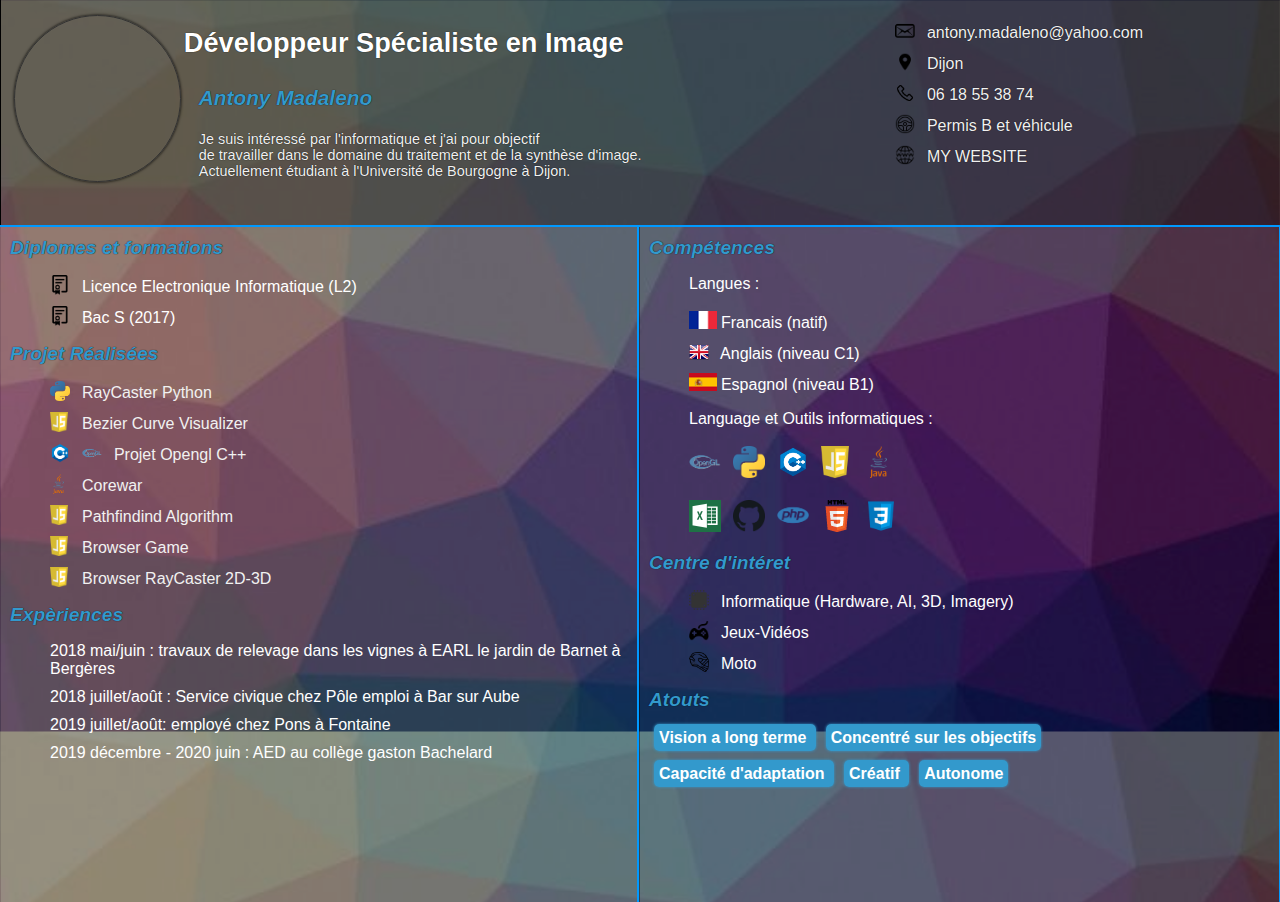
==== cv/cv.html @ 54b231c9 "Add files via upload" ====
<!DOCTYPE html PUBLIC "-//W3C//DTD XHTML 1.0 Strict//EN" "http://www.w3.org/TR/xhtml1/DTD/xhtml1-strict.dtd">
<html xmlns="http://www.w3.org/1999/xhtml" xml:lang="fr" lang="fr">

<head>

     <title>Antony MADALENO</title>
     <meta name="author" lang="fr" content="Antony Madaleno" />
     <meta name="keywords" lang="fr" content="motcle1,mocle2" />
     <meta name="description" content="Description de ma page web." />
     <meta http-equiv="Content-Type" content="text/html; charset=utf-8" />
     <meta http-equiv="Content-Language" content="fr" />
     <meta http-equiv="Content-Script-Type" content="text/javascript" />

     <link href="CSS/main.css" rel="stylesheet" type="text/css" />


</head>

<body>

	<div class="header">

		<p class="name"> Développeur Spécialiste en Image </p>
		<p class="keywords" id="keywords"> Antony Madaleno </p>

		<div class="contact" id="contact">
			<p>
				<ul>
					<li> <span class="logo" id="mail"></span> 		
						<a href="http://antony.madaleno&#64;yahoo.com">antony.madaleno&#64;yahoo.com </a>
					</li>
					<li> <span class="logo" id="city"></span> 	
						Dijon
					</li>
					<li> <span class="logo" id="tel"></span> 		
						06 18 55 38 74
					</li>
					<li> <span class="logo" id="car"></span> 		
						Permis B et véhicule
					</li>
					<li>
						<span class="logo" id="web"></span> 
						<a href="../index.html">MY WEBSITE</a>
					</li>
				</ul>
			</p>
		</div>

		<div class="photo"> </div>

		<p class="bio" id="bio">
			Je suis intéressé par l'informatique et j'ai pour objectif <br />
			de travailler dans le domaine du traitement et de la synthèse d'image. <br />
			Actuellement étudiant à l'Université de Bourgogne à Dijon.
		</p>

	</div>

	<!-- #################[separation de div]################### -->

	<div class="main">

		<p class="text_zone" id="diplomes">

			<span class="title"> Diplomes et formations </span>
			<ul>
				<li>
					<span class="logo" id="diplome"></span> 
					Licence Electronique Informatique (L2)
				</li>

				<li>
					<span class="logo" id="diplome"></span> 
					Bac S (2017)
				</li>
			</ul>

		</p>

		<p class="text_zone" id="projets">

			<span class="title"> Projet Réalisées </span>

			<ul>

				<li>
					<span class="logo" id="python"></span> 
					<a href="https://github.com/AntonyMadaleno/RayCaster_python">RayCaster Python</a>
				</li>

				<li>
					<span class="logo" id="js"></span> 
					<a href="https://github.com/AntonyMadaleno/BezierCurve_generator">Bezier Curve Visualizer</a>
				</li>

				<li>
					<span class="logo" id="cplus"></span> 
					<span class="logo" id="opengl"></span> 
					<a href="https://github.com/AntonyMadaleno/opengl">Projet Opengl C++</a>
				</li>

				<li>
					<span class="logo" id="java"></span> 
					<a href="https://github.com/AntonyMadaleno/corewar">Corewar</a>
				</li>

				<li>
					<span class="logo" id="js"></span> 
					<a href="https://github.com/AntonyMadaleno/dijkastra-visualisation">Pathfindind Algorithm</a>
				</li>

				<li>
					<span class="logo" id="js"></span> 
					<a href="https://github.com/AntonyMadaleno/DodgeGame">Browser Game</a>
				</li>

				<li>
					<span class="logo" id="js"></span> 
					<a href="https://github.com/AntonyMadaleno/2D_RealTime_RayCaster">Browser RayCaster 2D-3D</a>
				</li>

			</ul>
		</p>

		<p class="text_zone" id="langues">

			<span class="title"> Expèriences </span>
			<ul>
				<li>
					2018 mai/juin : travaux de relevage dans les vignes à EARL le jardin de Barnet à Bergères
				</li>

				<li>
					2018 juillet/août : Service civique chez Pôle emploi à Bar sur Aube
				</li>
				
				<li>
					2019 juillet/août: employé chez Pons à Fontaine
				</li>

				<li>
					2019 décembre - 2020 juin : AED au collège gaston Bachelard 
				</li>

			</ul>

		</p>

	</div>

	<!-- #################[separation de div]################### -->

	<div class="right_pannel">

		<p class="text_zone" id="skills">

			<span class="title"> Comp&eacute;tences </span>

			<ul>
				<li>
					Langues : <br /><br />
					<span class="logo" id="fr_flag"></span> 
					Francais (natif)
				</li>

				<li>
					<span class="logo" id="en_flag"></span> 
					Anglais (niveau C1)
				</li>

				<li>
					<span class="logo" id="es_flag"></span> 
					Espagnol (niveau B1)
				</li>
			</ul> 

			<ul>
				<li> 
					Language et Outils informatiques : <br /><br />
					<span class="logo_big" id="opengl"></span>
					<span class="logo_big" id="python"></span>
					<span class="logo_big" id="cplus"></span>
					<span class="logo_big" id="js"></span> 
					<span class="logo_big" id="java"></span> 
					<br /><br />
					<span class="logo_big" id="excel"></span>
					<span class="logo_big" id="Github"></span>
					<span class="logo_big" id="php"></span>
					<span class="logo_big" id="html"></span> 
					<span class="logo_big" id="css"></span> 

				</li>
				
			</ul>
		</p>

		<p class="text_zone" id="interest">

			<span class="title"> Centre d'intéret </span>

			<ul>
				<li>
					<span class="logo" id="informatique"></span> 
					Informatique (Hardware, AI, 3D, Imagery)
				</li>

				<li>
					<span class="logo" id="jeux"></span> 
					Jeux-Vid&eacute;os
				</li>

				<li>
					<span class="logo" id="moto"></span> 
					Moto
				</li>

			</ul>
		</p>

		<p class="text_zone" id="assets">
			<span class="title"> Atouts </span> <br /><br />
			<span class="assets_text"> Vision a long terme </span>
			<span class="assets_text"> Concentr&eacute; sur les objectifs </span> <br /><br />
			<span class="assets_text"> Capacit&eacute; d'adaptation </span>
			<span class="assets_text"> Cr&eacute;atif </span>
			<span class="assets_text"> Autonome </span>
			
		</p>

	</div>

</body>

</html>
---- cv/CSS/main.css ----
body {
	background-image: url("../resource/background.jpg");
	background-size: cover;
	font-family: Arial, Helvetica, sans-serif;
	overflow: hidden;
	color: #ffffff;
}

.header {
	position: absolute;
	display: block;
	background-color: rgba(0,0,0,0.6);
	top: 0;
	left: 0;
	padding-left: 1%;
	padding-right: 1%;
	width: 98%;
	height: 25%;
	border-left: 1px solid black;
	border-right: 1px solid black;
	color: #f1f1f1;
}

.right_pannel {
	position: absolute;
	display: block;
	width: 50%;
	height: 75%;
	top: 25%;
	right: 0;
	border-left: 2px solid #0099ff;
	border-right: 1px solid #0099ff;
	border-top: 2px solid #0099ff;
	background-color: rgba(0,0,0,0.4);
}

.main {
	position: absolute;
	display: block;
	width: 50%;
	height: 75%;
	top: 25%;
	left: 0;
	border-top: 2px solid #0099ff;
	background-color: rgba(0,0,0,0.4);
}

.text_zone {
	margin: 10px;
}

.title {
	font-style: italic;
	font-size: 120%;
	font-weight: bold;
	text-shadow: 0 0 1px black;
	color: #3399cc;
}

.name {
	font-size: 170%;
	font-weight: bold;
	color: #ffffff;
	text-shadow: 0 0 1px black;
	margin-left: 170px;
}
.keywords {
	font-size: 130%;
	color: #3399cc;
	font-style: italic;
	font-weight: bolder;
	text-shadow: 0 0 1px black;
	margin-left: 185px;
}
.bio {
	font-size: 90%;
	color: #f1f1f1;
	text-shadow: 0 0 1px black;
	margin-left: 185px;
	text-align: justify;
}

.photo {
	position: absolute;
	top: 15px;
	background-image: url("../resource/photo.png");
	background-size: cover;
	width: 165px;
	height: 165px;
	border: 1px solid #323232;
	border-radius: 100%;
	box-shadow: 0px 0px 3px black;
	left: 1%;
}

.contact {
	position: absolute;
	display: block;
	right: 10%;
	top: 5px;
	text-shadow: 0 0 1px black;
}

ul {
	list-style-type: none; 
}
li {margin: 10px;}

.website
{
	margin-left: 42px;
	margin-top: 15px;
	font-weight: bolder;
}

.logo {
	height: 20px;
	width: 20px;
	padding-right: 7.5px;
	background-repeat: no-repeat;
	background-size: contain;
	display: inline-block;
	vertical-align: text-bottom;
}
.logo_big {
	height: 32px;
	width: 32px;
	padding-right: 7.5px;
	background-repeat: no-repeat;
	background-size: contain;
	display: inline-block;
}
.fr_flag_contact {
	height: 25px;
	width: 25px;
	bottom: 7%;
	right: 200px;
	background-repeat: no-repeat;
	background-size: contain;
	position: absolute;
}

.assets_text {
	background-color: #3399cc;
	color: #fff;
	font-weight: bold;
	padding: 5px;
	margin: 5px;
	border-radius: 5px;
	box-shadow: 0px 0px 3px #3399cc;
}

a {
	color: #f1f1f1;
	text-decoration: none;
}

a:active {
	color: #999;
}

a:hover {
	color: #3399cc;
}

#mail {background-image: url("../resource/logo/mail.png");}
#linkedin {background-image: url("../resource/logo/linkedin.png");}
#city {background-image: url("../resource/logo/position.png");}
#jeux {background-image: url("../resource/logo/jeux.png");}
#informatique {background-image: url("../resource/logo/informatique.png");}
#sport {background-image: url("../resource/logo/sport.png");}
#diplome {background-image: url("../resource/logo/diplome.png");}
#fr_flag {background-image: url("../resource/logo/fr_flag.png");}
#en_flag {background-image: url("../resource/logo/en_flag.png");}
#es_flag {background-image: url("../resource/logo/es_flag.png");}
#html {background-image: url("../resource/logo/html.png");}
#css {background-image: url("../resource/logo/css.png");}
#java {background-image: url("../resource/logo/java.png");}
#python {background-image: url("../resource/logo/python.png");}
#js {background-image: url("../resource/logo/js.png");}
#tel {background-image: url("../resource/logo/tel.png");}
#car {background-image: url("../resource/logo/car.png");}
#moto {background-image: url("../resource/logo/moto.png");}
#electron {background-image: url("../resource/logo/electron.png");}
#excel {background-image: url("../resource/logo/logo-excel.png");}
#cplus {background-image: url("../resource/logo/c++.png");}
#php {background-image: url("../resource/logo/php.png");}
#Github {background-image: url("../resource/logo/Github.png");}
#opengl {background-image: url("../resource/logo/OpenGL.png");}
#web {background-image: url("../resource/logo/web.png");}
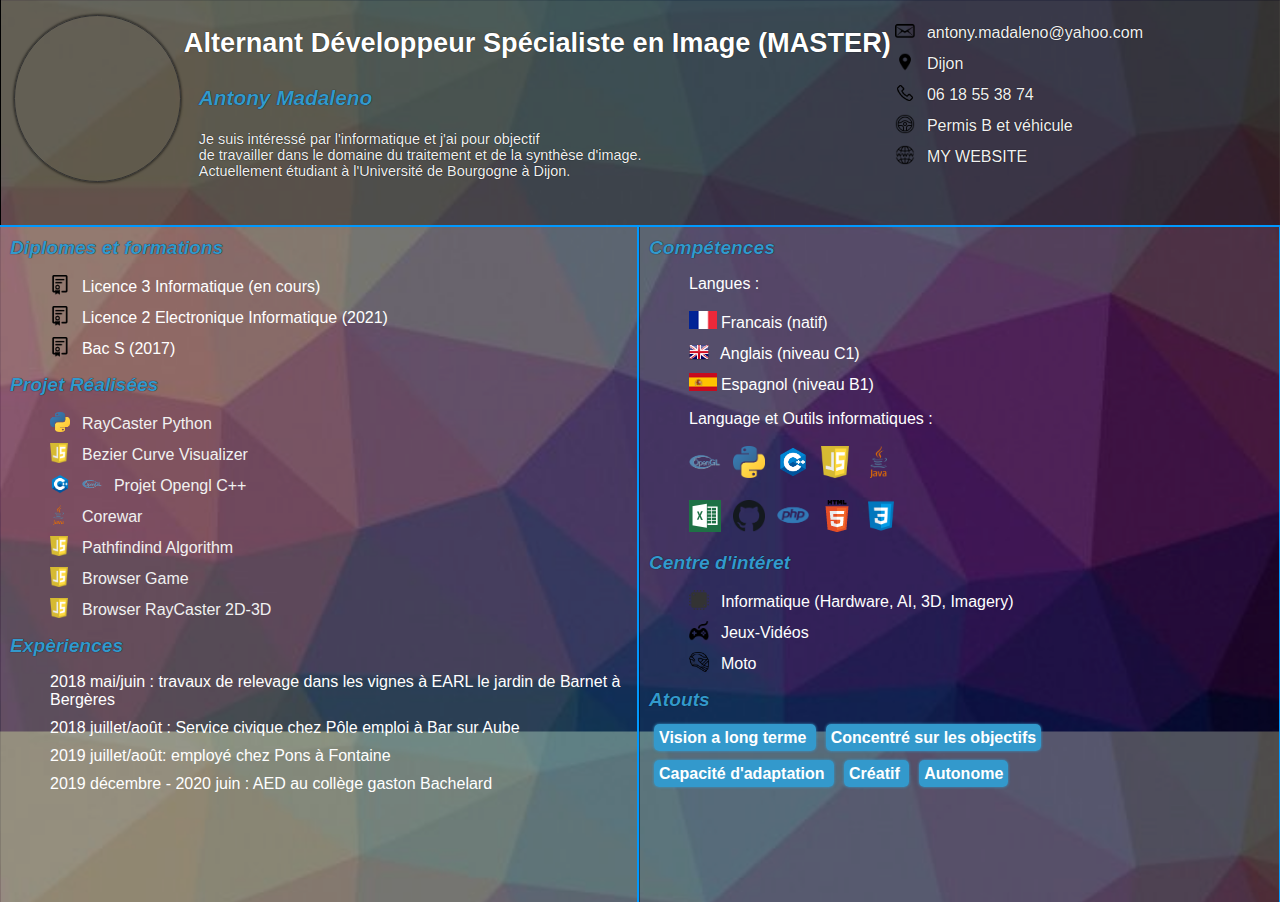
==== commit 4ae06bbe: "Update cv.html" ====
--- a/cv/cv.html
+++ b/cv/cv.html
@@ -20,7 +20,7 @@
 
 	<div class="header">
 
-		<p class="name"> Développeur Spécialiste en Image </p>
+		<p class="name"> Alternant Développeur Spécialiste en Image (MASTER)</p>
 		<p class="keywords" id="keywords"> Antony Madaleno </p>
 
 		<div class="contact" id="contact">
@@ -64,9 +64,14 @@
 
 			<span class="title"> Diplomes et formations </span>
 			<ul>
+				
 				<li>
 					<span class="logo" id="diplome"></span> 
-					Licence Electronique Informatique (L2)
+					Licence 3 Informatique (en cours)
+				</li>
+				<li>
+					<span class="logo" id="diplome"></span> 
+					Licence 2 Electronique Informatique (2021)
 				</li>
 
 				<li>
@@ -231,4 +236,4 @@
 
 </body>
 
-</html>+</html>
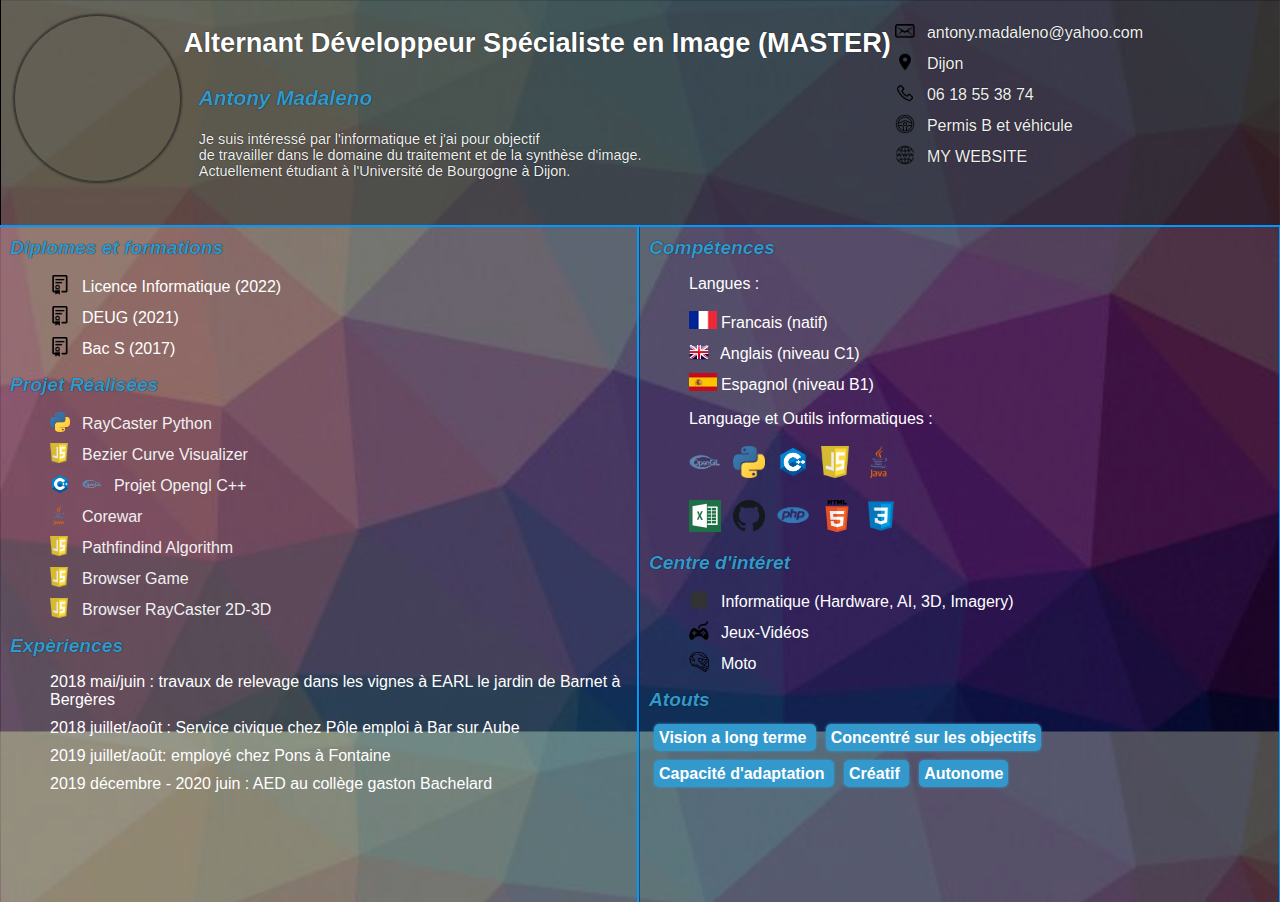
==== commit fd9096a7: "Add files via upload" ====
--- a/cv/cv.html
+++ b/cv/cv.html
@@ -67,11 +67,11 @@
 				
 				<li>
 					<span class="logo" id="diplome"></span> 
-					Licence 3 Informatique (en cours)
+					Licence Informatique (2022)
 				</li>
 				<li>
 					<span class="logo" id="diplome"></span> 
-					Licence 2 Electronique Informatique (2021)
+					DEUG (2021)
 				</li>
 
 				<li>
@@ -236,4 +236,4 @@
 
 </body>
 
-</html>
+</html>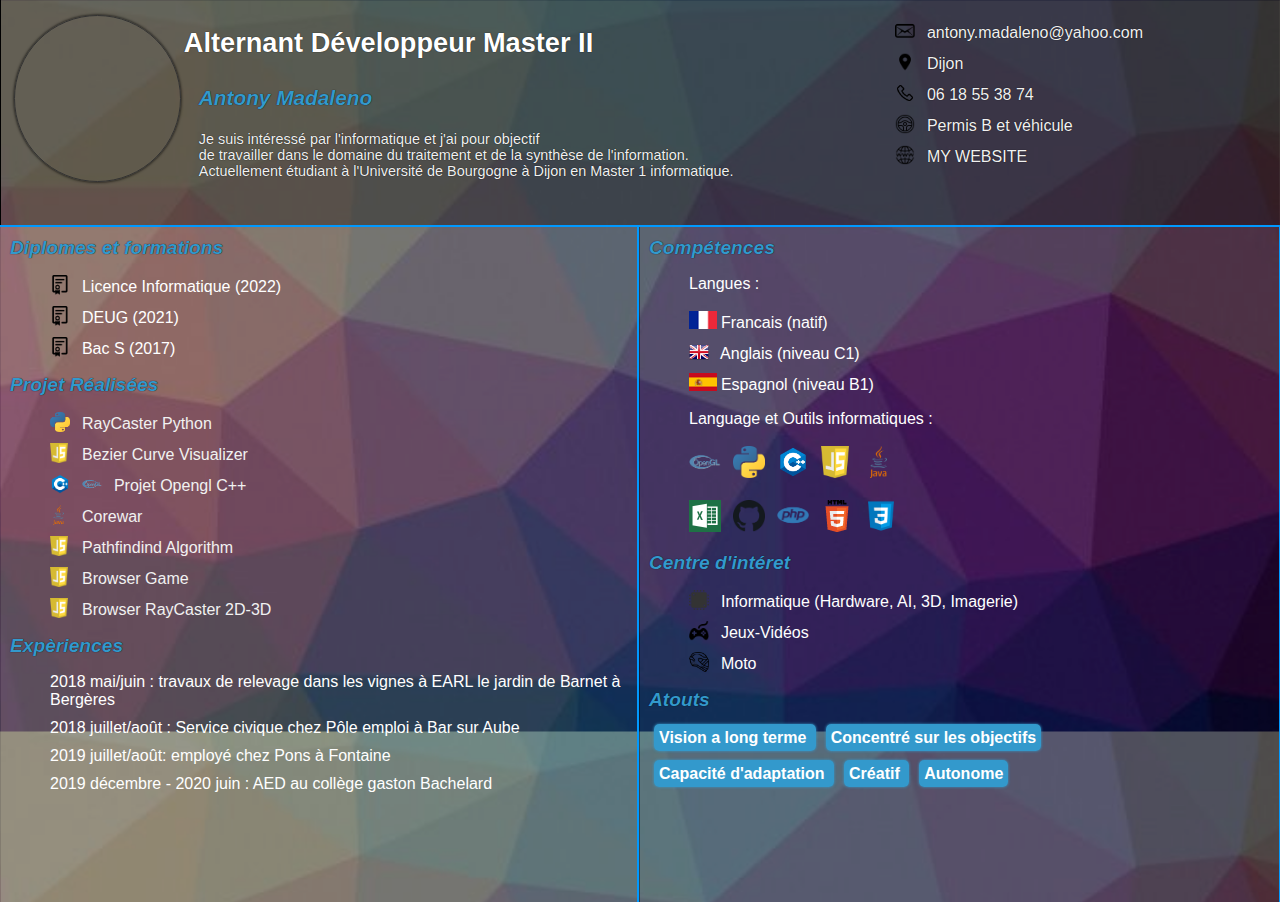
==== commit 91aafe1c: "Add files via upload" ====
--- a/cv/cv.html
+++ b/cv/cv.html
@@ -20,7 +20,7 @@
 
 	<div class="header">
 
-		<p class="name"> Alternant Développeur Spécialiste en Image (MASTER)</p>
+		<p class="name"> Alternant Développeur Master II</p>
 		<p class="keywords" id="keywords"> Antony Madaleno </p>
 
 		<div class="contact" id="contact">
@@ -50,8 +50,8 @@
 
 		<p class="bio" id="bio">
 			Je suis intéressé par l'informatique et j'ai pour objectif <br />
-			de travailler dans le domaine du traitement et de la synthèse d'image. <br />
-			Actuellement étudiant à l'Université de Bourgogne à Dijon.
+			de travailler dans le domaine du traitement et de la synthèse de l'information. <br />
+			Actuellement étudiant à l'Université de Bourgogne à Dijon en Master 1 informatique.
 		</p>
 
 	</div>
@@ -206,7 +206,7 @@
 			<ul>
 				<li>
 					<span class="logo" id="informatique"></span> 
-					Informatique (Hardware, AI, 3D, Imagery)
+					Informatique (Hardware, AI, 3D, Imagerie)
 				</li>
 
 				<li>
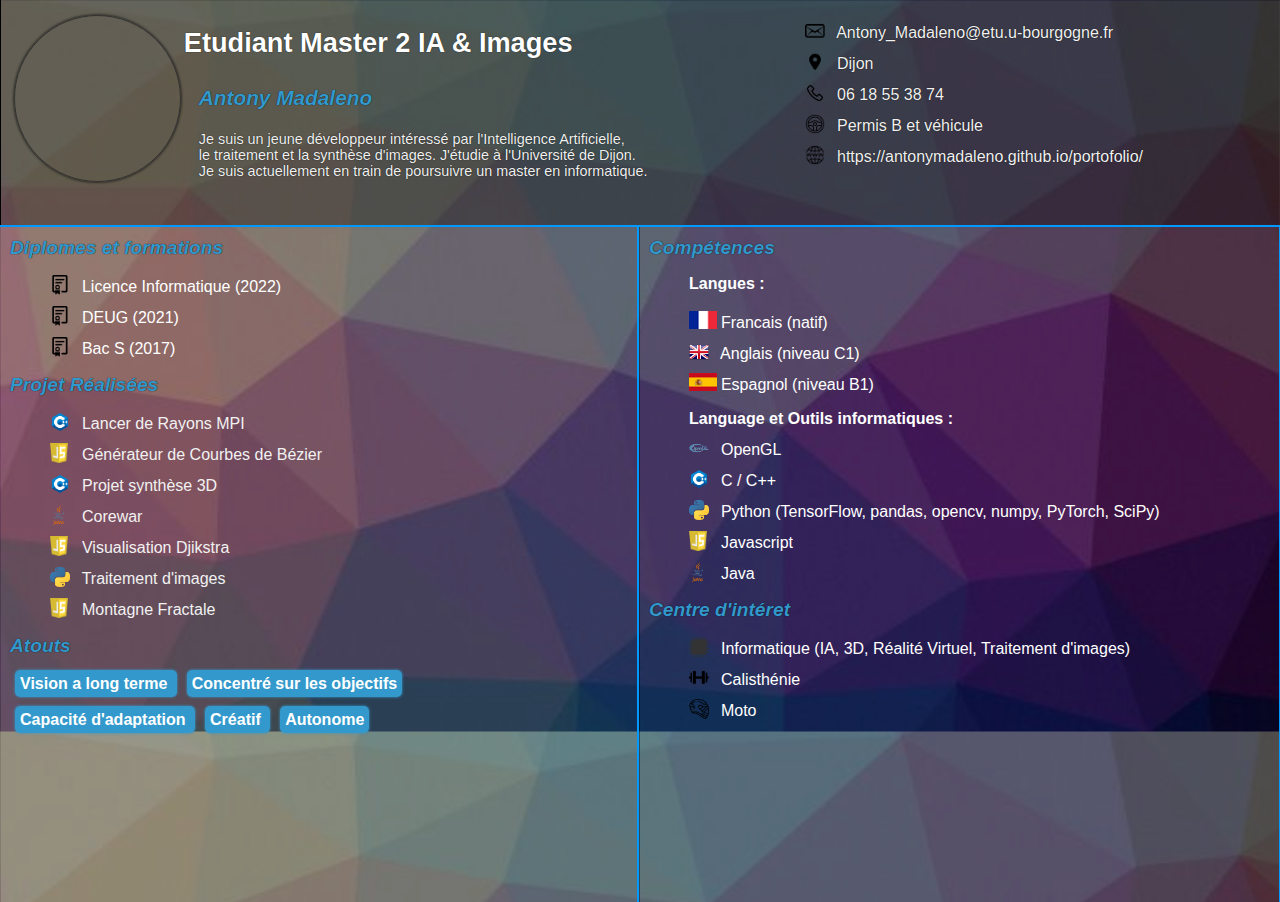
==== commit 79c40742: "Add files via upload" ====
--- a/cv/cv.html
+++ b/cv/cv.html
@@ -11,23 +11,23 @@
      <meta http-equiv="Content-Language" content="fr" />
      <meta http-equiv="Content-Script-Type" content="text/javascript" />
 
+     <link href="https://fonts.googleapis.com/css?family=Roboto|Montserrat&display=swap" rel="stylesheet">
      <link href="CSS/main.css" rel="stylesheet" type="text/css" />
 
-
 </head>
 
 <body>
 
 	<div class="header">
 
-		<p class="name"> Alternant Développeur Master II</p>
+		<p class="name"> Etudiant Master 2 IA & Images</p>
 		<p class="keywords" id="keywords"> Antony Madaleno </p>
 
 		<div class="contact" id="contact">
 			<p>
 				<ul>
 					<li> <span class="logo" id="mail"></span> 		
-						<a href="http://antony.madaleno&#64;yahoo.com">antony.madaleno&#64;yahoo.com </a>
+						<a href="http://Antony_Madaleno&#64;etu.u-bourgogne.fr">Antony_Madaleno&#64;etu.u-bourgogne.fr </a>
 					</li>
 					<li> <span class="logo" id="city"></span> 	
 						Dijon
@@ -40,7 +40,7 @@
 					</li>
 					<li>
 						<span class="logo" id="web"></span> 
-						<a href="../index.html">MY WEBSITE</a>
+						<a href="https://antonymadaleno.github.io/portofolio/">https://antonymadaleno.github.io/portofolio/</a>
 					</li>
 				</ul>
 			</p>
@@ -49,9 +49,7 @@
 		<div class="photo"> </div>
 
 		<p class="bio" id="bio">
-			Je suis intéressé par l'informatique et j'ai pour objectif <br />
-			de travailler dans le domaine du traitement et de la synthèse de l'information. <br />
-			Actuellement étudiant à l'Université de Bourgogne à Dijon en Master 1 informatique.
+			Je suis un jeune développeur intéressé par l'Intelligence Artificielle,<br/> le traitement et la synthèse d'images. J'étudie à l'Université de Dijon.<br/>Je suis actuellement en train de poursuivre un master en informatique.
 		</p>
 
 	</div>
@@ -89,19 +87,18 @@
 			<ul>
 
 				<li>
-					<span class="logo" id="python"></span> 
-					<a href="https://github.com/AntonyMadaleno/RayCaster_python">RayCaster Python</a>
+					<span class="logo" id="cplus"></span> 
+					<a href="https://github.com/AntonyMadaleno/MPI">Lancer de Rayons MPI</a>
 				</li>
 
 				<li>
 					<span class="logo" id="js"></span> 
-					<a href="https://github.com/AntonyMadaleno/BezierCurve_generator">Bezier Curve Visualizer</a>
-				</li>
-
-				<li>
-					<span class="logo" id="cplus"></span> 
-					<span class="logo" id="opengl"></span> 
-					<a href="https://github.com/AntonyMadaleno/opengl">Projet Opengl C++</a>
+					<a href="https://github.com/AntonyMadaleno/BezierCurve_generator">Générateur de Courbes de Bézier</a>
+				</li>
+
+				<li>
+					<span class="logo" id="cplus"></span>  
+					<a href="https://github.com/AntonyMadaleno/MGSI/tree/main">Projet synthèse 3D</a>
 				</li>
 
 				<li>
@@ -111,112 +108,17 @@
 
 				<li>
 					<span class="logo" id="js"></span> 
-					<a href="https://github.com/AntonyMadaleno/dijkastra-visualisation">Pathfindind Algorithm</a>
+					<a href="https://github.com/AntonyMadaleno/dijkastra-visualisation">Visualisation Djikstra</a>
+				</li>
+
+				<li>
+					<span class="logo" id="python"></span> 
+					<a href="https://github.com/AntonyMadaleno/TP2_Imagerie_multispectral">Traitement d'images</a>
 				</li>
 
 				<li>
 					<span class="logo" id="js"></span> 
-					<a href="https://github.com/AntonyMadaleno/DodgeGame">Browser Game</a>
-				</li>
-
-				<li>
-					<span class="logo" id="js"></span> 
-					<a href="https://github.com/AntonyMadaleno/2D_RealTime_RayCaster">Browser RayCaster 2D-3D</a>
-				</li>
-
-			</ul>
-		</p>
-
-		<p class="text_zone" id="langues">
-
-			<span class="title"> Expèriences </span>
-			<ul>
-				<li>
-					2018 mai/juin : travaux de relevage dans les vignes à EARL le jardin de Barnet à Bergères
-				</li>
-
-				<li>
-					2018 juillet/août : Service civique chez Pôle emploi à Bar sur Aube
-				</li>
-				
-				<li>
-					2019 juillet/août: employé chez Pons à Fontaine
-				</li>
-
-				<li>
-					2019 décembre - 2020 juin : AED au collège gaston Bachelard 
-				</li>
-
-			</ul>
-
-		</p>
-
-	</div>
-
-	<!-- #################[separation de div]################### -->
-
-	<div class="right_pannel">
-
-		<p class="text_zone" id="skills">
-
-			<span class="title"> Comp&eacute;tences </span>
-
-			<ul>
-				<li>
-					Langues : <br /><br />
-					<span class="logo" id="fr_flag"></span> 
-					Francais (natif)
-				</li>
-
-				<li>
-					<span class="logo" id="en_flag"></span> 
-					Anglais (niveau C1)
-				</li>
-
-				<li>
-					<span class="logo" id="es_flag"></span> 
-					Espagnol (niveau B1)
-				</li>
-			</ul> 
-
-			<ul>
-				<li> 
-					Language et Outils informatiques : <br /><br />
-					<span class="logo_big" id="opengl"></span>
-					<span class="logo_big" id="python"></span>
-					<span class="logo_big" id="cplus"></span>
-					<span class="logo_big" id="js"></span> 
-					<span class="logo_big" id="java"></span> 
-					<br /><br />
-					<span class="logo_big" id="excel"></span>
-					<span class="logo_big" id="Github"></span>
-					<span class="logo_big" id="php"></span>
-					<span class="logo_big" id="html"></span> 
-					<span class="logo_big" id="css"></span> 
-
-				</li>
-				
-			</ul>
-		</p>
-
-		<p class="text_zone" id="interest">
-
-			<span class="title"> Centre d'intéret </span>
-
-			<ul>
-				<li>
-					<span class="logo" id="informatique"></span> 
-					Informatique (Hardware, AI, 3D, Imagerie)
-				</li>
-
-				<li>
-					<span class="logo" id="jeux"></span> 
-					Jeux-Vid&eacute;os
-				</li>
-
-				<li>
-					<span class="logo" id="moto"></span> 
-					Moto
+					<a href="https://github.com/AntonyMadaleno/WebGL_Fractale_Mountains_CIFS">Montagne Fractale</a>
 				</li>
 
 			</ul>
@@ -234,6 +136,86 @@
 
 	</div>
 
+	<!-- #################[separation de div]################### -->
+
+	<div class="right_pannel">
+
+		<p class="text_zone" id="skills">
+
+			<span class="title"> Comp&eacute;tences </span>
+
+			<ul>
+				<li>
+					<b>Langues :</b> <br /><br />
+					<span class="logo" id="fr_flag"></span> 
+					Francais (natif)
+				</li>
+
+				<li>
+					<span class="logo" id="en_flag"></span> 
+					Anglais (niveau C1)
+				</li>
+
+				<li>
+					<span class="logo" id="es_flag"></span> 
+					Espagnol (niveau B1)
+				</li>
+			</ul> 
+
+			<ul>
+				<li> 
+					<b>Language et Outils informatiques :</b> <br />
+					<li>
+						<span class="logo" id="opengl"></span> 
+						OpenGL
+					</li>
+					<li>
+						<span class="logo" id="cplus"></span> 
+						C / C++
+					</li> 
+					<li>
+						<span class="logo" id="python"></span> 
+						Python (TensorFlow, pandas, opencv, numpy, PyTorch, SciPy)
+					</li> 
+					<li>
+						<span class="logo" id="js"></span> 
+						Javascript
+					</li> 
+					<li>
+						<span class="logo" id="java"></span> 
+						Java
+					</li> 
+
+				</li>
+				
+			</ul>
+		</p>
+
+		<p class="text_zone" id="interest">
+
+			<span class="title"> Centre d'intéret </span>
+
+			<ul>
+				<li>
+					<span class="logo" id="informatique"></span> 
+					Informatique (IA, 3D, Réalité Virtuel, Traitement d'images)
+				</li>
+
+				<li>
+					<span class="logo" id="sport"></span> 
+					Calisthénie
+				</li>
+
+				<li>
+					<span class="logo" id="moto"></span> 
+					Moto
+				</li>
+
+			</ul>
+		</p>
+
+	</div>
+
 </body>
 
 </html>